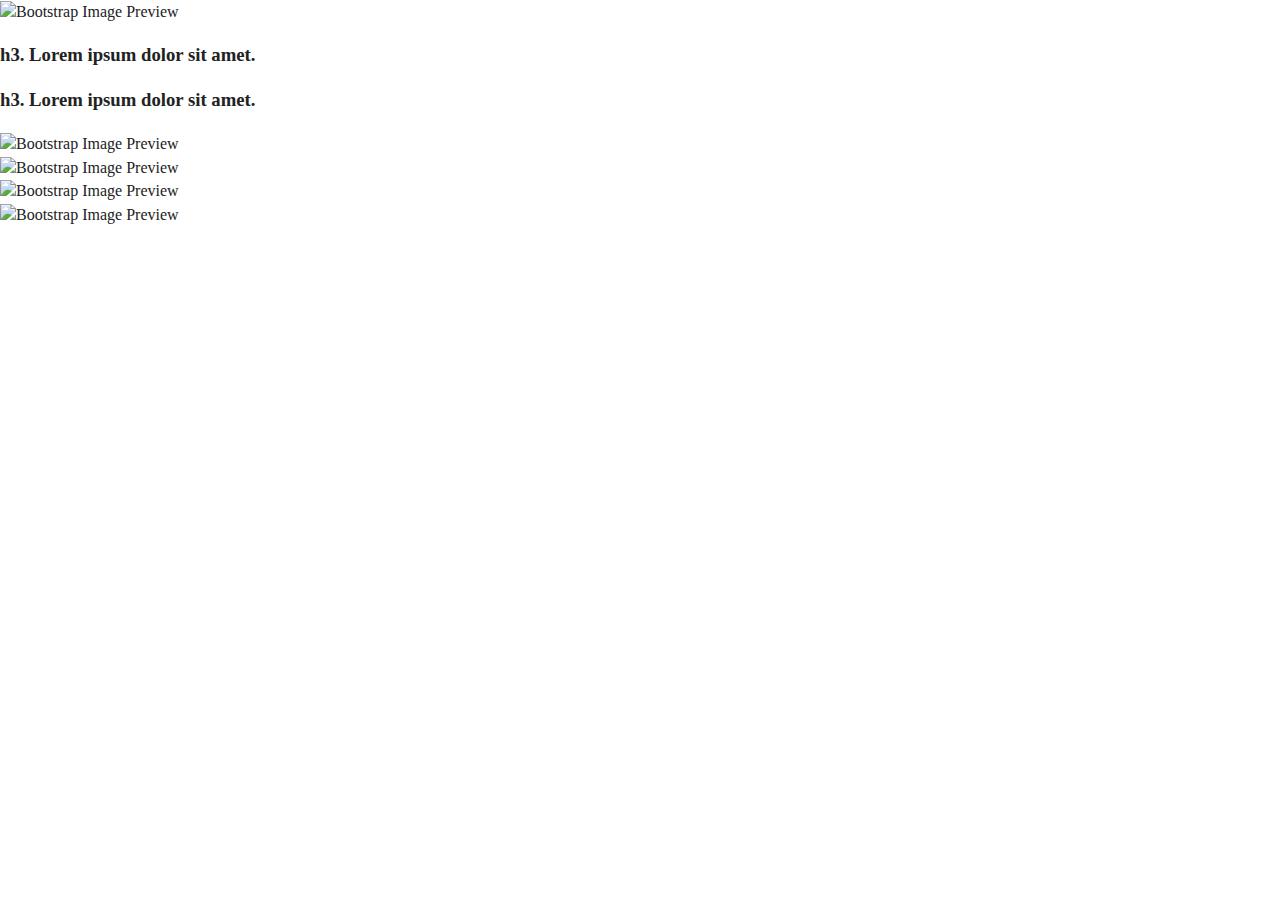
==== bio.html @ 65c2fb48 "adding layout" ====
<!doctype html>
<html class="no-js" lang="">

<head>
  <meta charset="utf-8">
  <title>Contacto</title>
  <meta name="description" content="">
  <meta name="viewport" content="width=device-width, initial-scale=1">

  <link rel="manifest" href="site.webmanifest">
  <link rel="apple-touch-icon" href="icon.png">
  <!-- Place favicon.ico in the root directory -->

  <link rel="stylesheet" href="css/normalize.css">
  <link rel="stylesheet" href="css/main.css">

  <meta name="theme-color" content="#fafafa">
</head>

<body>
  <!--[if IE]>
    <p class="browserupgrade">You are using an <strong>outdated</strong> browser. Please <a href="https://browsehappy.com/">upgrade your browser</a> to improve your experience and security.</p>
  <![endif]-->

  <!-- Add your site or application content here -->
<div class="container-fluid">
  <div class="row">
    <div class="col-md-1">
    </div>
    <div class="col-md-2">
      <img alt="Bootstrap Image Preview" src="https://www.layoutit.com/img/sports-q-c-140-140-3.jpg" />
    </div>
    <div class="col-md-9">
    </div>
  </div>
  <div class="row">
    <div class="col-md-1">
    </div>
    <div class="col-md-8">
    </div>
    <div class="col-md-2">
      <h3>
        h3. Lorem ipsum dolor sit amet.
      </h3>
    </div>
    <div class="col-md-1">
    </div>
  </div>
  <div class="row">
    <div class="col-md-1">
    </div>
    <div class="col-md-3">
    </div>
    <div class="col-md-4">
      <h3>
        h3. Lorem ipsum dolor sit amet.
      </h3>
    </div>
    <div class="col-md-3">
    </div>
    <div class="col-md-1">
    </div>
  </div>
  <div class="row">
    <div class="col-md-1">
    </div>
    <div class="col-md-3">
    </div>
    <div class="col-md-1">
      <img alt="Bootstrap Image Preview" src="https://www.layoutit.com/img/sports-q-c-140-140-3.jpg" />
    </div>
    <div class="col-md-1">
      <img alt="Bootstrap Image Preview" src="https://www.layoutit.com/img/sports-q-c-140-140-3.jpg" />
    </div>
    <div class="col-md-1">
      <img alt="Bootstrap Image Preview" src="https://www.layoutit.com/img/sports-q-c-140-140-3.jpg" />
    </div>
    <div class="col-md-1">
      <img alt="Bootstrap Image Preview" src="https://www.layoutit.com/img/sports-q-c-140-140-3.jpg" />
    </div>
    <div class="col-md-3">
    </div>
    <div class="col-md-1">
    </div>
  </div>
</div>

  <script src="js/vendor/modernizr-3.7.1.min.js"></script>
  <script src="https://code.jquery.com/jquery-3.4.1.min.js" integrity="sha256-CSXorXvZcTkaix6Yvo6HppcZGetbYMGWSFlBw8HfCJo=" crossorigin="anonymous"></script>
  <script>window.jQuery || document.write('<script src="js/vendor/jquery-3.4.1.min.js"><\/script>')</script>
  <script src="js/plugins.js"></script>
  <script src="js/main.js"></script>

  <!-- Google Analytics: change UA-XXXXX-Y to be your site's ID. -->
  <script>
    window.ga = function () { ga.q.push(arguments) }; ga.q = []; ga.l = +new Date;
    ga('create', 'UA-XXXXX-Y', 'auto'); ga('set','transport','beacon'); ga('send', 'pageview')
  </script>
  <script src="https://www.google-analytics.com/analytics.js" async></script>
</body>

</html>
---- css/main.css ----
/*! HTML5 Boilerplate v7.2.0 | MIT License | https://html5boilerplate.com/ */

/* main.css 2.0.0 | MIT License | https://github.com/h5bp/main.css#readme */
/*
 * What follows is the result of much research on cross-browser styling.
 * Credit left inline and big thanks to Nicolas Gallagher, Jonathan Neal,
 * Kroc Camen, and the H5BP dev community and team.
 */

/* ==========================================================================
   Base styles: opinionated defaults
   ========================================================================== */

html {
  color: #222;
  font-size: 1em;
  line-height: 1.4;
}

/*
 * Remove text-shadow in selection highlight:
 * https://twitter.com/miketaylr/status/12228805301
 *
 * Vendor-prefixed and regular ::selection selectors cannot be combined:
 * https://stackoverflow.com/a/16982510/7133471
 *
 * Customize the background color to match your design.
 */

::-moz-selection {
  background: #b3d4fc;
  text-shadow: none;
}

::selection {
  background: #b3d4fc;
  text-shadow: none;
}

/*
 * A better looking default horizontal rule
 */

hr {
  display: block;
  height: 1px;
  border: 0;
  border-top: 1px solid #ccc;
  margin: 1em 0;
  padding: 0;
}

/*
 * Remove the gap between audio, canvas, iframes,
 * images, videos and the bottom of their containers:
 * https://github.com/h5bp/html5-boilerplate/issues/440
 */

audio,
canvas,
iframe,
img,
svg,
video {
  vertical-align: middle;
}

/*
 * Remove default fieldset styles.
 */

fieldset {
  border: 0;
  margin: 0;
  padding: 0;
}

/*
 * Allow only vertical resizing of textareas.
 */

textarea {
  resize: vertical;
}

/* ==========================================================================
   Browser Upgrade Prompt
   ========================================================================== */

.browserupgrade {
  margin: 0.2em 0;
  background: #ccc;
  color: #000;
  padding: 0.2em 0;
}

/* ==========================================================================
   Author's custom styles
   ========================================================================== */

/* ==========================================================================
   Helper classes
   ========================================================================== */

/*
 * Hide visually and from screen readers
 */

.hidden {
  display: none !important;
}

/*
* Hide only visually, but have it available for screen readers:
* https://snook.ca/archives/html_and_css/hiding-content-for-accessibility
*
* 1. For long content, line feeds are not interpreted as spaces and small width
*    causes content to wrap 1 word per line:
*    https://medium.com/@jessebeach/beware-smushed-off-screen-accessible-text-5952a4c2cbfe
*/

.sr-only {
  border: 0;
  clip: rect(0, 0, 0, 0);
  height: 1px;
  margin: -1px;
  overflow: hidden;
  padding: 0;
  position: absolute;
  white-space: nowrap;
  width: 1px;
  /* 1 */
}

/*
* Extends the .sr-only class to allow the element
* to be focusable when navigated to via the keyboard:
* https://www.drupal.org/node/897638
*/

.sr-only.focusable:active,
.sr-only.focusable:focus {
  clip: auto;
  height: auto;
  margin: 0;
  overflow: visible;
  position: static;
  white-space: inherit;
  width: auto;
}

/*
* Hide visually and from screen readers, but maintain layout
*/

.invisible {
  visibility: hidden;
}

/*
* Clearfix: contain floats
*
* For modern browsers
* 1. The space content is one way to avoid an Opera bug when the
*    `contenteditable` attribute is included anywhere else in the document.
*    Otherwise it causes space to appear at the top and bottom of elements
*    that receive the `clearfix` class.
* 2. The use of `table` rather than `block` is only necessary if using
*    `:before` to contain the top-margins of child elements.
*/

.clearfix:before,
.clearfix:after {
  content: " ";
  /* 1 */
  display: table;
  /* 2 */
}

.clearfix:after {
  clear: both;
}

/* ==========================================================================
   EXAMPLE Media Queries for Responsive Design.
   These examples override the primary ('mobile first') styles.
   Modify as content requires.
   ========================================================================== */

@media only screen and (min-width: 35em) {
  /* Style adjustments for viewports that meet the condition */
}

@media print,
  (-webkit-min-device-pixel-ratio: 1.25),
  (min-resolution: 1.25dppx),
  (min-resolution: 120dpi) {
  /* Style adjustments for high resolution devices */
}

/* ==========================================================================
   Print styles.
   Inlined to avoid the additional HTTP request:
   https://www.phpied.com/delay-loading-your-print-css/
   ========================================================================== */

@media print {
  *,
  *:before,
  *:after {
    background: transparent !important;
    color: #000 !important;
    /* Black prints faster */
    -webkit-box-shadow: none !important;
    box-shadow: none !important;
    text-shadow: none !important;
  }
  a,
  a:visited {
    text-decoration: underline;
  }
  a[href]:after {
    content: " (" attr(href) ")";
  }
  abbr[title]:after {
    content: " (" attr(title) ")";
  }
  /*
     * Don't show links that are fragment identifiers,
     * or use the `javascript:` pseudo protocol
     */
  a[href^="#"]:after,
  a[href^="javascript:"]:after {
    content: "";
  }
  pre {
    white-space: pre-wrap !important;
  }
  pre,
  blockquote {
    border: 1px solid #999;
    page-break-inside: avoid;
  }
  /*
     * Printing Tables:
     * https://web.archive.org/web/20180815150934/http://css-discuss.incutio.com/wiki/Printing_Tables
     */
  thead {
    display: table-header-group;
  }
  tr,
  img {
    page-break-inside: avoid;
  }
  p,
  h2,
  h3 {
    orphans: 3;
    widows: 3;
  }
  h2,
  h3 {
    page-break-after: avoid;
  }
}
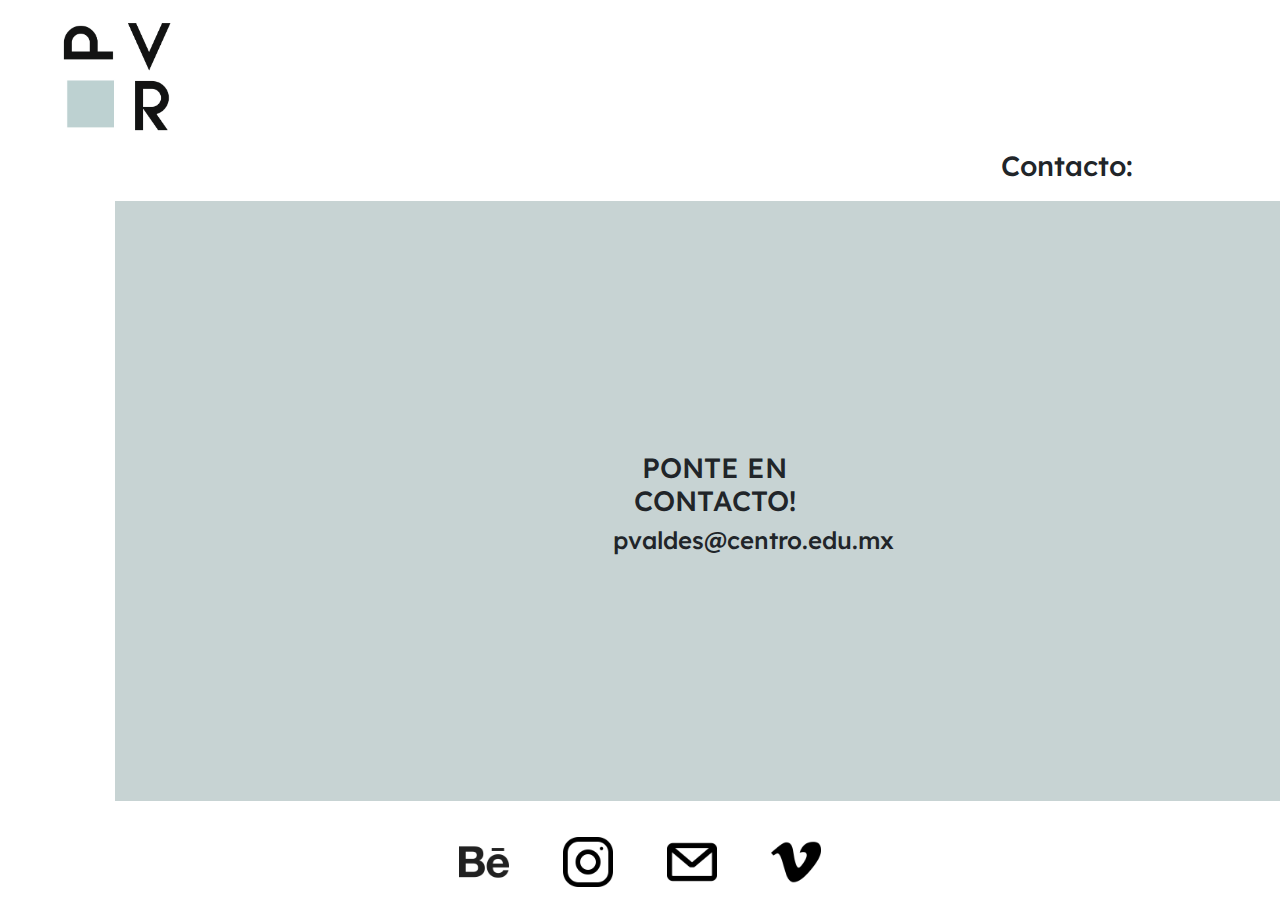
==== commit 7b5ddc87: "desing changes" ====
--- a/bio.html
+++ b/bio.html
@@ -10,11 +10,12 @@
   <link rel="manifest" href="site.webmanifest">
   <link rel="apple-touch-icon" href="icon.png">
   <!-- Place favicon.ico in the root directory -->
-
+ 
   <link rel="stylesheet" href="css/normalize.css">
-  <link rel="stylesheet" href="css/main.css">
-
+<link rel="stylesheet" href="https://stackpath.bootstrapcdn.com/bootstrap/4.3.1/css/bootstrap.min.css" integrity="sha384-ggOyR0iXCbMQv3Xipma34MD+dH/1fQ784/j6cY/iJTQUOhcWr7x9JvoRxT2MZw1T" crossorigin="anonymous">
+<link rel="stylesheet" href="css/main.css">
   <meta name="theme-color" content="#fafafa">
+  <link href="https://fonts.googleapis.com/css?family=Lexend+Deca&display=swap" rel="stylesheet">
 </head>
 
 <body>
@@ -23,12 +24,13 @@
   <![endif]-->
 
   <!-- Add your site or application content here -->
+
 <div class="container-fluid">
-  <div class="row">
+  <div class="row logo">
     <div class="col-md-1">
     </div>
     <div class="col-md-2">
-      <img alt="Bootstrap Image Preview" src="https://www.layoutit.com/img/sports-q-c-140-140-3.jpg" />
+      <img alt ="img=PVR.jpg" src= "img/PVR.jpg" />
     </div>
     <div class="col-md-9">
     </div>
@@ -40,43 +42,46 @@
     </div>
     <div class="col-md-2">
       <h3>
-        h3. Lorem ipsum dolor sit amet.
+        Contacto:
       </h3>
     </div>
     <div class="col-md-1">
     </div>
   </div>
-  <div class="row">
+  <div class="row rectangulo">
     <div class="col-md-1">
     </div>
     <div class="col-md-3">
     </div>
     <div class="col-md-4">
       <h3>
-        h3. Lorem ipsum dolor sit amet.
+          PONTE EN CONTACTO!
       </h3>
+      <h4>
+        pvaldes@centro.edu.mx
+    </h4>
     </div>
     <div class="col-md-3">
     </div>
     <div class="col-md-1">
     </div>
   </div>
-  <div class="row">
+  <div class="row contact">
     <div class="col-md-1">
     </div>
     <div class="col-md-3">
     </div>
     <div class="col-md-1">
-      <img alt="Bootstrap Image Preview" src="https://www.layoutit.com/img/sports-q-c-140-140-3.jpg" />
+      <img alt ="img=behance.png" src= "img/behance.png"  />
     </div>
     <div class="col-md-1">
-      <img alt="Bootstrap Image Preview" src="https://www.layoutit.com/img/sports-q-c-140-140-3.jpg" />
+      <img alt ="img=instagram.png" src= "img/instagram.png"  />
     </div>
     <div class="col-md-1">
-      <img alt="Bootstrap Image Preview" src="https://www.layoutit.com/img/sports-q-c-140-140-3.jpg" />
+      <img alt ="img=mail.png" src= "img/mail.png" />
     </div>
     <div class="col-md-1">
-      <img alt="Bootstrap Image Preview" src="https://www.layoutit.com/img/sports-q-c-140-140-3.jpg" />
+      <img alt ="img=vimeo.png" src= "img/vimeo.png"  />
     </div>
     <div class="col-md-3">
     </div>
--- a/css/main.css
+++ b/css/main.css
@@ -15,6 +15,20 @@
   color: #222;
   font-size: 1em;
   line-height: 1.4;
+}
+
+body{
+ 
+  /*color: #0250c3;*/ 
+  font-size:60px;
+  text-align: center; 
+
+  font-weight: 900;
+  /*background-color: #ffe053;*/
+}
+
+.row{
+  size: 100px;
 }
 
 /*
@@ -97,8 +111,43 @@
 /* ==========================================================================
    Author's custom styles
    ========================================================================== */
-
-/* ==========================================================================
+body{
+font-family: 'Lexend Deca', sans-serif;
+text-align:  center;
+size: 200px;
+  }
+
+
+.contact img{
+  width: 50px;
+}
+
+.contact {
+  margin: 10px auto;
+}
+
+.logo  img {
+  width: 150px;
+  resize: 100px;
+}
+
+.rectangulo {
+     width: 1200px; 
+     height: 600px; 
+     padding: 250px ;
+     margin: 10px 100px;
+
+     background: #C7D3D3
+}
+
+.logo {
+  width: 200px;
+
+}
+
+
+
+  /* ==========================================================================
    Helper classes
    ========================================================================== */
 
@@ -260,6 +309,7 @@
   }
   h2,
   h3 {
+   
     page-break-after: avoid;
   }
 }
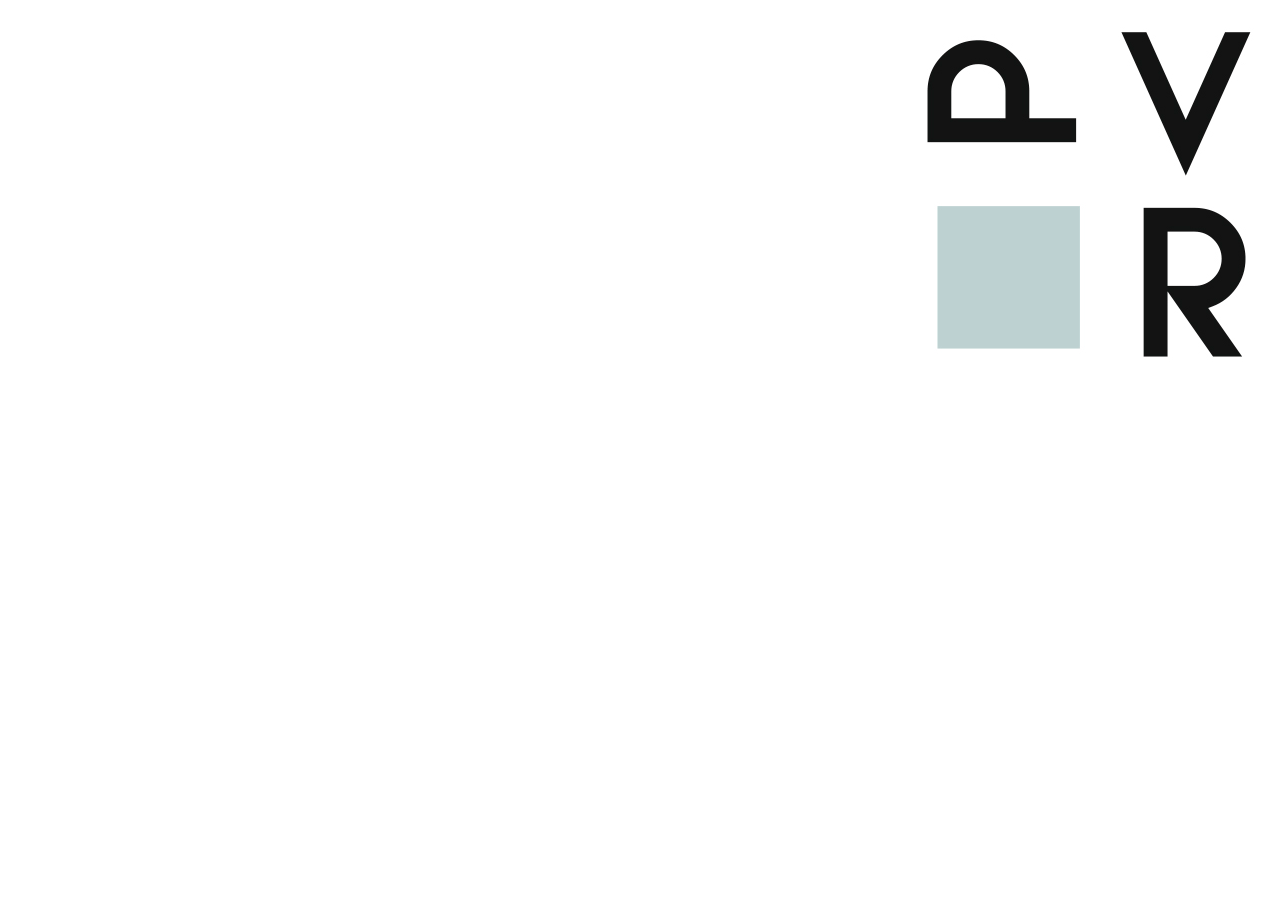
==== commit 0a1a79d5: "upload info" ====
--- a/bio.html
+++ b/bio.html
@@ -54,9 +54,9 @@
     <div class="col-md-3">
     </div>
     <div class="col-md-4">
-      <h3>
+      <h3 h6>
           PONTE EN CONTACTO!
-      </h3>
+      </h3 h3 >
       <h4>
         pvaldes@centro.edu.mx
     </h4>
--- a/css/main.css
+++ b/css/main.css
@@ -27,9 +27,68 @@
   /*background-color: #ffe053;*/
 }
 
+.mainwrapper {
+ display: flex;
+ flex-direction: column;
+}
+.container-fluid{
+  padding-right: 100px;
+  padding-left: 830px;
+  justify-content: space-between;  
+   margin-top: 100px;
+  height: 100px;
+  display: flex;
+  align-items: center;
+}
+.container-fluid .botones{
+  font-size: 19px;
+  background-color: white;
+}
+
+.container-fluid .botones:hover{
+  transition: 1s;
+  background-color: rgb(255,105,201);
+  cursor: pointer;
+}
+
+
+.container-fluid2 .botones-proyectos{
+  font-size: 19px;
+  background-color: white;
+  height: 200px;
+
+
+}
+
+.container-fluid2 .botones-proyectos:hover{
+  transition: 1s;
+  background-color: rgb(255,229,41);
+  cursor: pointer;
+}
+
+
+ 
 .row{
+  margin-top: 75px;
+   height: 500px;
+   align-items: center;
   size: 100px;
-}
+  display: flex;
+  justify-content: center; 
+}
+
+.row .inicio {
+  padding-right: 120px;
+}
+
+.row .diseño {
+  padding-right: 120px;
+}
+
+.row .pau {
+  padding-right: 120px;
+}
+
 
 /*
  * Remove text-shadow in selection highlight:
@@ -114,36 +173,9 @@
 body{
 font-family: 'Lexend Deca', sans-serif;
 text-align:  center;
-size: 200px;
-  }
-
-
-.contact img{
-  width: 50px;
-}
-
-.contact {
-  margin: 10px auto;
-}
-
-.logo  img {
-  width: 150px;
-  resize: 100px;
-}
-
-.rectangulo {
-     width: 1200px; 
-     height: 600px; 
-     padding: 250px ;
-     margin: 10px 100px;
-
-     background: #C7D3D3
-}
-
-.logo {
-  width: 200px;
-
-}
+
+  }
+
 
 
 
